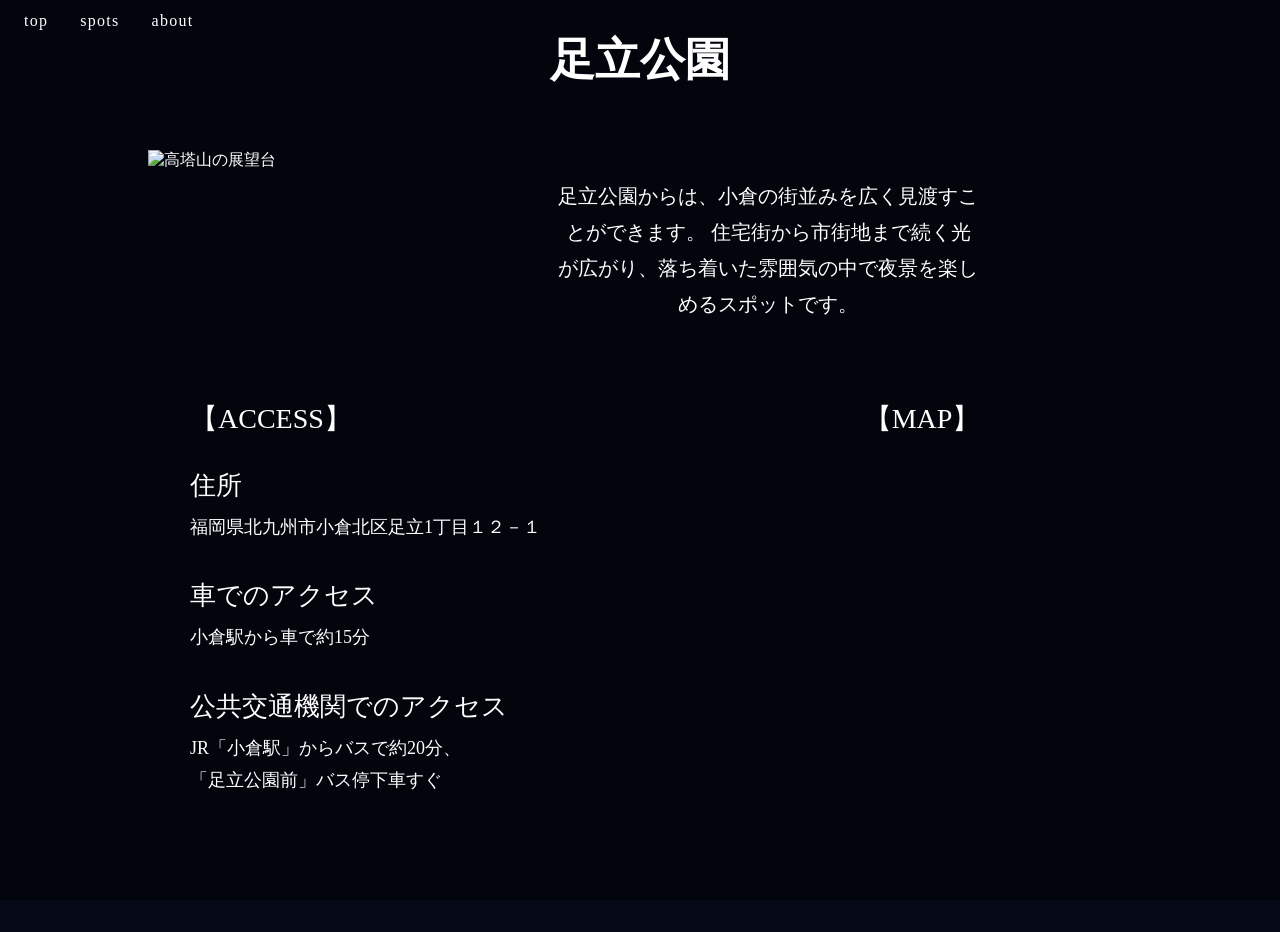
==== adachi.html @ f7392809 "Add files via upload" ====
<!DOCTYPE html>
<html lang="ja">
  <head>
    <meta charset="UTF-8" />
    <meta name="viewport" content="width=device-width, initial-scale=1.0" />
    <title>高塔山 | Night Kitakyu</title>

    <link rel="stylesheet" href="css/common.css" />
    <link rel="stylesheet" href="css/spots.css" />
  </head>

  <body class="sarakura-page">
    <header class="header">
      <input type="checkbox" id="menu-toggle" class="menu-toggle" />

      <label for="menu-toggle" class="hamburger">
        <span></span>
        <span></span>
        <span></span>
      </label>

      <nav class="nav">
        <a href="index.html">top</a>

        <div class="nav-spots">
          <span class="nav-label">spots</span>

          <ul class="spot-menu">
            <li><a href="sarakura.html">SARAKURA</a></li>
            <li><a href="takatou.html">TAKATOU</a></li>
            <li><a href="mekari.html">MEKARI</a></li>
            <li><a href="adachi.html">ADACHI</a></li>
          </ul>
        </div>

        <a href="about.html">about</a>
      </nav>
    </header>

    <div class="back-img">
      <div class="spot-hero-text">
        <h2>足立公園</h2>
      </div>

      <div class="spot-explanation">
        <img
          class="sarakura-spots-page"
          src="https://raw.githubusercontent.com/kikkumikuotoko/images/c8748beb2ebaf8b3e2d3176aafa42ac6ff459240/images/4AB261D7-B960-49E2-9E15-8CD27B5E4936.jpg"
          alt="高塔山の展望台"
        />

        <p>
          足立公園からは、小倉の街並みを広く見渡すことができます。
          住宅街から市街地まで続く光が広がり、落ち着いた雰囲気の中で夜景を楽しめるスポットです。
        </p>
      </div>
       <section class="spot-access">


        <!--===================================================
          ACCESS
        ===================================================-->

        <div class="access-info">

          <h2>
            【ACCESS】
          </h2>


          <!-- 住所 -->
          <div class="access-item">

            <h3>
              住所
            </h3>

            <p>
              福岡県北九州市小倉北区足立1丁目１２－１
            </p>

          </div>


          <!-- 車 -->
          <div class="access-item">

            <h3>
              車でのアクセス
            </h3>

            <p>
              小倉駅から車で約15分
            </p>

          </div>


          <!-- 公共交通機関 -->
          <div class="access-item">

            <h3>
              公共交通機関でのアクセス
            </h3>

            <p>
              JR「小倉駅」からバスで約20分、<br />
              「足立公園前」バス停下車すぐ
            </p>

          </div>

        </div>



        <!--===================================================
          MAP
        ===================================================-->

        <div class="map-info">

          <h2>
            【MAP】
          </h2>

          <iframe src="https://www.google.com/maps/embed?pb=!1m18!1m12!1m3!1d3312.470274395119!2d130.90259237632412!3d33.87754032693403!2m3!1f0!2f0!3f0!3m2!1i1024!2i768!4f13.1!3m3!1m2!1s0x3543bf6e82782d7d%3A0x2dae0fb243562043!2z6Laz56uL5YWs5ZyS5bGV5pyb5bqD5aC0!5e0!3m2!1sja!2sjp!4v1787141450857!5m2!1sja!2sjp"
           width="600" height="450" style="border:0;" 
           allowfullscreen="" 
           loading="lazy" 
           referrerpolicy="strict-origin-when-cross-origin">
          </iframe>

        </div>


      </section>
    </div>
  </body>
</html>
---- css/common.css ----
/*===================================================
  common.css
  全ページ共通CSS
  body / header / nav / hamburger
===================================================*/

/*===================================================
  ページ全体の基本設定
===================================================*/

body {
  margin: 0; /* ブラウザが最初から持っている余白を消す */
  background-color: #050816; /* ページ全体の背景色を黒に近い紺色にする */
  color: white; /* 文字色を白にする */
}

/*===================================================
  PC用：メニュー欄
===================================================*/

/* ヘッダー全体 */
.header {
  width: 100%; /* 画面の横幅いっぱいに広げる */

  position: fixed; /* スクロールしても画面上に固定する */
  top: 0; /* 画面の一番上に配置 */
  left: 0; /* 画面の左端に配置 */

  z-index: 10; /* 他の要素より前面に表示する */

  box-sizing: border-box; /* paddingを含めてwidth:100%に収める */
  padding: 12px 24px; /* ヘッダー内側の余白 */
}

/* ハンバーガーメニュー用のチェックボックスを非表示にする */
.menu-toggle {
  display: none;
}

/* PC版ではハンバーガーボタンを非表示にする */
.hamburger {
  display: none;
}

/* ナビゲーション全体 */
.nav {
  display: flex; /* top、spots、aboutを横並びにする */
  justify-content: flex-start; /* メニュー全体を左側に寄せる */
  align-items: center; /* メニューの縦位置をそろえる */
  gap: 32px; /* メニュー同士の間隔 */
}

/* ナビのリンクとspotsの文字 */
.nav a,
.nav-label {
  color: white; /* 文字色を白にする */
  text-decoration: none; /* リンクの下線を消す */
  font-size: 16px; /* 文字サイズ */
  letter-spacing: 0.08em; /* 文字間隔を少し広げる */
  cursor: pointer; /* マウスを乗せたときにクリックできそうな形にする */
  font-family: serif; /* メニュー文字を明朝体にする */
}

/* spotsメニューの親 */
.nav-spots {
  position: relative; /* 下に出るspot-menuの位置の基準にする */
  padding: 0;
}

/* spotsにカーソルを乗せたときに出るメニュー */
.spot-menu {
  display: none; /* 普段は隠す */

  position: absolute; /* nav-spotsを基準にして重ねて表示する */
  top: 100%; /* spotsの真下に配置 */
  left: 50%; /* 左端を中央位置に置く */
  transform: translateX(-50%); /* 自分の横幅の半分だけ左に戻して中央寄せ */

  list-style: none; /* ul/liの黒丸を消す */
  margin: 0; /* 外側余白を消す */
  padding: 12px 16px; /* メニュー内側の余白 */

  background-color: rgba(0, 0, 0, 0.6); /* 黒の半透明背景 */
}

/* spotsにマウスを乗せたときだけ中身を表示する */
.nav-spots:hover .spot-menu {
  display: flex; /* 非表示だったメニューを表示 */
  flex-direction: column; /* メニュー項目を縦並びにする */
  gap: 10px; /* 項目同士の間隔 */
}

/*===================================================
  スマホ用：ハンバーガーメニュー
===================================================*/

@media screen and (max-width: 600px) {
  /* スマホ版のヘッダー余白 */
  .header {
    padding: 16px 20px;
  }

  /* ハンバーガーボタン */
  .hamburger {
    position: fixed; /* 画面上に固定 */
    top: 16px; /* 上から16px */
    left: 20px; /* 左から20px */

    display: flex; /* 3本線を並べる */
    flex-direction: column; /* 3本線を縦並びにする */
    gap: 6px; /* 線同士の間隔 */

    width: 32px; /* ハンバーガーの横幅 */
    cursor: pointer; /* クリックできる見た目にする */
    z-index: 30; /* navより前に出す */
  }

  /* ハンバーガーの3本線 */
  .hamburger span {
    display: block; /* spanを線として扱う */
    width: 100%; /* 親の横幅いっぱい */
    height: 2px; /* 線の太さ */
    background-color: white; /* 線の色 */
    transition: 0.3s; /* 三本線から×に変わる動きをなめらかにする */
  }

  /* スマホ版のナビメニュー */
  .nav {
    position: fixed; /* 画面に固定 */
    top: 0; /* 上端に配置 */
    left: 0; /* 左端に配置 */

    width: 70%; /* 画面の70%の横幅 */
    height: 100vh; /* 画面の高さ全部 */
    padding: 80px 24px 24px; /* 中身の余白 */
    box-sizing: border-box; /* padding込みでサイズ計算 */

    background-color: rgba(5, 8, 22, 0.95); /* ほぼ黒紺の背景 */

    display: flex; /* 中身をflexで並べる */
    flex-direction: column; /* メニューを縦並びにする */
    align-items: flex-start; /* 左揃え */
    gap: 24px; /* メニュー同士の間隔 */

    transform: translateX(-100%); /* 最初は画面外の左に隠す */
    transition: transform 0.3s ease; /* 開閉をなめらかにする */
    z-index: 20; /* 背景より前、ハンバーガーより後ろ */
  }

  /* チェックボックスがONのとき、navを画面内に出す */
  .menu-toggle:checked ~ .nav {
    transform: translateX(0);
  }

  /* スマホ用にナビ文字を少し大きくする */
  .nav a,
  .nav-label {
    font-size: 18px;
  }

  /* spotsメニューの幅をnavいっぱいにする */
  .nav-spots {
    width: 100%;
  }

  /* スマホではspotsの中身を常に表示する */
  .spot-menu {
    display: flex; /* メニューを表示 */
    flex-direction: column; /* 縦並び */
    gap: 10px; /* 項目間の余白 */

    position: static; /* PC版のabsolute配置を解除 */
    transform: none; /* 中央寄せ用の変形を解除 */
    background-color: transparent; /* 背景を透明にする */
    padding: 12px 0 0 16px; /* 少し右にずらす */
    margin: 0;
  }

  /* メニューが開いているとき、上の線を斜めにして×の片方にする */
  .menu-toggle:checked + .hamburger span:nth-child(1) {
    transform: translateY(8px) rotate(45deg);
  }

  /* メニューが開いているとき、真ん中の線を消す */
  .menu-toggle:checked + .hamburger span:nth-child(2) {
    opacity: 0;
  }

  /* メニューが開いているとき、下の線を斜めにして×のもう片方にする */
  .menu-toggle:checked + .hamburger span:nth-child(3) {
    transform: translateY(-8px) rotate(-45deg);
  }
}
---- css/spots.css ----
/*===================================================
  spots.css
  スポット詳細ページ共通CSS
  対象：皿倉山 / 高塔山 / 和布刈 / 足立公園
===================================================*/

/*===================================================
  PC用：スポット詳細ページ共通
===================================================*/

/* スポット詳細ページの背景エリア */
.back-img {
  min-height: 100vh; /* 最低でも画面1枚分の高さを確保する */

  background-size: cover; /* 背景画像を枠いっぱいに広げる */
  background-position: center; /* 背景画像の中央を見せる */
  background-repeat: no-repeat; /* 背景画像を繰り返さない */
  background-attachment: fixed;/*スクロールしても背景画像をその場に固定する*/

  position: relative; /* 中のタイトルや説明エリアを配置する基準 */

  padding: 100px 20px; /* 上下100px、左右20pxの余白 */
  box-sizing: border-box; /* padding込みでサイズ計算する */
}

/*===================================================
  スポットごとの背景画像
===================================================*/

/* 皿倉山の背景画像 */
.sarakura-page .back-img {
  background-image: linear-gradient(rgba(0, 0, 0, 0.4), rgba(0, 0, 0, 0.4)),
    url('https://raw.githubusercontent.com/kikkumikuotoko/images/b1d9814bfd43ee693b9c7cd55e018ce2aa93c5b8/images/Night_Kitakyu/SARAKURA_pc.png');
}

/* 高塔山の背景画像 */
.takatou-page .back-img {
  background-image: linear-gradient(rgba(0, 0, 0, 0.4), rgba(0, 0, 0, 0.4)),
    url('../images/TAKATOU_pc.png');
}

/* 和布刈の背景画像 */
.mekari-page .back-img {
  background-image: linear-gradient(rgba(0, 0, 0, 0.4), rgba(0, 0, 0, 0.4)),
    url('../images/MEKARI_pc.png');
}

/* 足立公園の背景画像 */
.adachi-page .back-img {
  background-image: linear-gradient(rgba(0, 0, 0, 0.4), rgba(0, 0, 0, 0.4)),
    url('../images/ADACHI_pc.png');
}

/*===================================================
  タイトル
===================================================*/

/* スポット名のタイトル */
.spot-hero-text h2 {
  position: absolute; /* back-imgを基準に自由配置する */
  top: 30px; /* 上から30px */
  left: 50%; /* 左から50% */
  transform: translateX(-50%); /* 自分の横幅の半分だけ左に戻して中央寄せ */

  font-size: 45px; /* タイトルの文字サイズ */
  font-family: serif; /* 明朝体 */
  text-align: center; /* 文字を中央寄せ */
  margin: 0; /* h2が持つ余白を消す */

  z-index: 1; /* 背景画像より前に表示する */
}

/*===================================================
  写真と説明文
===================================================*/

/* 写真と説明文をまとめる箱 */
.spot-explanation {
  position: relative; /* 通常の流れに近い形で配置する */
  top: 30px; /* 上から少し下げる */
  left: 45%; /* 少し左寄りに配置する */
  transform: translateX(-50%); /* 横位置を調整する */

  width: 80%; /* 親要素の80%の横幅 */
  max-width: 900px; /* ただし最大900pxまで */

  display: flex; /* 写真と説明文を横並びにする */
  align-items: center; /* 写真と説明文の縦位置をそろえる */
  gap: 60px; /* 写真と説明文の間隔 */

  margin: 20px; /* 外側余白を消す */
  z-index: 1; /* 背景画像より前に表示する */
}

/* スポット写真 */
.spot-explanation img {
  width: 100%; /* 親の幅に合わせる */
  max-width: 350px; /* ただし最大350pxまで */
  height: 200px; /* 写真の高さ */

  object-fit: cover; /* 比率を崩さず、枠いっぱいに切り抜いて表示 */
  object-position: center; /* 画像の中央を見せる */
  display: block; /* 画像下の謎の隙間を消す */

  flex-shrink: 0; /* flexの中で写真が勝手に縮まないようにする */
}

/* 説明文 */
.spot-explanation p {
  width: 420px; /* 説明文の横幅 */

  font-size: 20px; /* 文字サイズ */
  font-family: serif; /* 明朝体 */
  line-height: 1.8; /* 行間を広げて読みやすくする */

  margin: 0; /* 外側余白を消す */
  text-align: center; /* 文章を中央揃え */
}

/*===================================================
  写真と説明文2
===================================================*/

/* 写真と説明文をまとめる箱 */
.spot-explanation2 {
  position: relative; /* 通常の流れに近い形で配置する */
  top: 30px; /* 上から少し下げる */
  left: 45%; /* 少し左寄りに配置する */
  transform: translateX(-50%); /* 横位置を調整する */

  width: 80%; /* 親要素の80%の横幅 */
  max-width: 900px; /* ただし最大900pxまで */

  display: flex; /* 写真と説明文を横並びにする */
  flex-direction: row-reverse;/*左右を反転させる*/
  align-items: center; /* 写真と説明文の縦位置をそろえる */
  gap: 60px; /* 写真と説明文の間隔 */

  margin: 0; /* 外側余白を消す */
  z-index: 1; /* 背景画像より前に表示する */
}

/* スポット写真 */
.spot-explanation2 img {
  width: 100%; /* 親の幅に合わせる */
  max-width: 350px; /* ただし最大350pxまで */
  height: 200px; /* 写真の高さ */

  object-fit: cover; /* 比率を崩さず、枠いっぱいに切り抜いて表示 */
  object-position: center; /* 画像の中央を見せる */
  display: block; /* 画像下の謎の隙間を消す */

  flex-shrink: 0; /* flexの中で写真が勝手に縮まないようにする */
}

/* 説明文 */
.spot-explanation2 p {
  width: 420px; /* 説明文の横幅 */

  font-size: 20px; /* 文字サイズ */
  font-family: serif; /* 明朝体 */
  line-height: 1.8; /* 行間を広げて読みやすくする */

  margin: 0; /* 外側余白を消す */
  text-align: center; /* 文章を中央揃え */
}

/*===================================================
  PC用：ACCESS / MAP
===================================================*/

/* ACCESSとMAP全体 */
.spot-access {
  width: 90%; /* 親要素の横幅の90%を使う */
  max-width: 900px; /* 最大横幅を900pxにする */

  margin: 80px auto 0; /* 上に80px空けて、左右中央に配置 */

  display: flex; /* ACCESSとMAPを横並びにする */
  justify-content: space-between; /* ACCESSとMAPの間にスペースを作る */
  align-items: flex-start; /* ACCESSとMAPの上端をそろえる */
  gap: 60px; /* ACCESSとMAPの間を60px空ける */

  font-family: serif; /* 明朝体にする */

  position: relative; /* z-indexを使えるようにする */
  z-index: 1; /* 背景画像より前に表示する */
}


/*===================================================
  ACCESS
===================================================*/

/* ACCESS全体 */
.access-info {
  width: 60%; /* 全体の60%をACCESS側に使う */
}


/* 【ACCESS】タイトル */
.access-info h2 {
  font-size: 28px; /* タイトルの文字サイズ */
  font-family: serif; /* 明朝体 */
  font-weight: normal; /* 太字を解除する */

  margin: 0 0 30px; /* 下に30px余白を作る */
  text-align: left; /* 左寄せにする */
}


/* 住所・車・公共交通機関をそれぞれまとめる箱 */
.access-item {
  margin-bottom: 35px; /* 次の項目との間を35px空ける */
}


/* 「住所」「車でのアクセス」など */
.access-item h3 {
  font-size: 26px; /* 項目名の文字サイズ */
  font-family: serif; /* 明朝体 */
  font-weight: normal; /* 太字を解除する */

  margin: 0 0 8px; /* 説明文との間を8px空ける */
}


/* 住所やアクセス方法の文章 */
.access-item p {
  font-size: 18px; /* 説明文の文字サイズ */
  font-family: serif; /* 明朝体 */
  line-height: 1.8; /* 行間を広げる */

  margin: 0; /* pタグの余白を消す */
}


/*===================================================
  MAP
===================================================*/

/* MAP全体 */
.map-info {
  width: 40%; /* 全体の40%をMAP側に使う */
}


/* 【MAP】タイトル */
.map-info h2 {
  font-size: 28px; /* タイトルの文字サイズ */
  font-family: serif; /* 明朝体 */
  font-weight: normal; /* 太字を解除する */

  margin: 0 0 30px; /* 地図との間を30px空ける */
  text-align: center; /* 中央寄せにする */
}


/* Google Map */
.map-info iframe {
  width: 150%; /* 地図をMAPの箱より大きく表示する */
  height: 350px; /* 地図の高さ */

  position: relative; /* 地図の位置を調整できるようにする */
  left: 50%; /* 地図の左端をMAPエリアの中央まで移動する */
  transform: translateX(-50%); /* 地図自身の半分だけ左に戻して中央にする */

  border: 0; /* iframeの枠線を消す */
  display: block; /* iframe下の余計な隙間を消す */
}
/*===================================================
  スマホ用：スポット詳細ページ共通
===================================================*/

@media screen and (max-width: 600px) {
  /* スマホ用の背景エリア */
  .back-img {
    min-height: 100vh; /* 画面1枚分の高さを確保する */

    background-size: cover; /* 背景画像を画面いっぱいに表示 */
    background-position: center; /* 背景画像の中央を見せる */
    background-repeat: no-repeat; /* 背景画像を繰り返さない */
    background-attachment: fixed;/*スクロールしても背景画像をその場に固定する*/

    position: relative; /* タイトルなどを配置する基準 */

    display: flex; /* 中身を配置しやすくする */
    flex-direction: column; /* spot-explanation と spot-explanation2 を 横並びではなく縦並びにする */
    justify-content: center; /* 中身を中央寄せ */
    align-items: center; /* 中身を中央寄せ */

    padding: 100px 20px 0; /* 上下100px、左右20pxの余白 */
    padding-top: 160px; /* 上余白を160pxにする */

    box-sizing: border-box; /* padding込みでサイズ計算 */
  }

  /* スマホ用タイトル */
  .spot-hero-text h2 {
    position: absolute; /* back-imgを基準に自由配置 */
    top: 70px; /* 上から70px */
    left: 50%; /* 左から50% */
    transform: translateX(-50%); /* 自分の横幅の半分だけ戻して中央寄せ */

    white-space: nowrap; /* タイトルを1行にする */

    font-size: 45px; /* スマホ用のタイトルサイズ */
    font-family: serif; /* 明朝体 */
    text-align: center; /* 中央寄せ */
    margin: 0; /* 余白を消す */

    z-index: 1; /* 背景画像より前に出す */
  }

  /* スマホでは写真と説明文を縦並びにする */
  .spot-explanation {
    position: relative; /* absolute配置ではなく通常配置に近くする */
    top: auto; /* PC用のtop指定を解除 */
    left: auto; /* PC用のleft指定を解除 */
    transform: none; /* PC用のtransformを解除 */

    width: 100%; /* 親の幅いっぱい使う */
    max-width: 420px; /* ただし最大420pxまで */

    display: flex; /* 中身の並び方を操作する */
    flex-direction: column; /* 写真と説明文を縦並びにする */
    align-items: center; /* 横方向の中央にそろえる */
    gap: 20px; /* 写真と説明文の間隔 */

    margin: 0 auto; /* 箱そのものを中央に置く */
    z-index: 1; /* 背景画像より前に表示する */
  }

  /* スマホ用スポット写真 */
  .spot-explanation img {
    width: 100%; /* 親の幅に合わせて縮む */
    max-width: 420px; /* ただし最大420pxまで */
    height: 200px; /* 写真の高さ */

    object-fit: cover; /* 比率を崩さずに切り抜く */
    object-position: center; /* 画像の中央を見せる */
    display: block; /* 画像下の隙間を消す */

    flex-shrink: 0; /* 勝手に縮まないようにする */
  }

  /* スマホ用説明文 */
  .spot-explanation p {
    width: 100%; /* 親の幅いっぱい */
    max-width: 420px; /* ただし最大420pxまで */

    font-size: 20px; /* 文字サイズ */
    font-family: serif; /* 明朝体 */
    line-height: 1.8; /* 行間 */

    margin: 0 auto; /* 左右中央に配置 */
    text-align: center; /* 文章を中央揃え */
  }
   /* スマホでは写真と説明文を縦並びにする */
  .spot-explanation2 {
    position: relative; /* absolute配置ではなく通常配置に近くする */
    top: auto; /* PC用のtop指定を解除 */
    left: auto; /* PC用のleft指定を解除 */
    transform: none; /* PC用のtransformを解除 */

    width: 100%; /* 親の幅いっぱい使う */
    max-width: 420px; /* ただし最大420pxまで */

    display: flex; /* 中身の並び方を操作する */
    flex-direction: column; /* 写真と説明文を縦並びにする */
    align-items: center; /* 横方向の中央にそろえる */
    gap: 20px; /* 写真と説明文の間隔 */

    margin: 0 auto; /* 箱そのものを中央に置く */
    z-index: 1; /* 背景画像より前に表示する */
  }

  /* スマホ用スポット写真 */
  .spot-explanation2 img {
    width: 100%; /* 親の幅に合わせて縮む */
    max-width: 420px; /* ただし最大420pxまで */
    height: 200px; /* 写真の高さ */

    object-fit: cover; /* 比率を崩さずに切り抜く */
    object-position: center; /* 画像の中央を見せる */
    display: block; /* 画像下の隙間を消す */

    flex-shrink: 0; /* 勝手に縮まないようにする */
  }

  /* スマホ用説明文 */
  .spot-explanation2 p {
    width: 100%; /* 親の幅いっぱい */
    max-width: 420px; /* ただし最大420pxまで */

    font-size: 20px; /* 文字サイズ */
    font-family: serif; /* 明朝体 */
    line-height: 1.8; /* 行間 */

    margin: 0 auto; /* 左右中央に配置 */
    text-align: center; /* 文章を中央揃え */
  }

  /* ACCESSとMAP全体 */
  .spot-access {
    width: 100%; /* スマホでは横幅いっぱい使う */
    max-width: 420px; /* 最大420pxまでにする */

    margin: 60px auto 0; /* 上に60px空けて中央配置 */

    display: flex; /* 並び方をFlexboxで操作する */
    flex-direction: column; /* ACCESSとMAPを縦並びにする */
    align-items: center; /* 横方向の中央にそろえる */
    gap: 50px; /* ACCESSとMAPの間を50px空ける */
  }

  /* ACCESS側 */
  .access-info {
    width: 100%; /* 横幅いっぱい使う */
  }

  .access-info h2 {
    font-size: 35px; /* スマホ用タイトルサイズ */
    text-align: center; /* 中央寄せ */
    margin: 0 0 30px; /* 下に30px空ける */
  }

  .access-item {
    margin-bottom: 35px; /* 各項目の間隔 */
    text-align: center; /* 内容を中央寄せ */
  }

  .access-item h3 {
    font-size: 34px; /* 項目名の文字サイズ */
    margin: 0 0 8px; /* 内容との間を8px空ける */
  }

  .access-item p {
    width: 100%; /* 横幅いっぱい使う */
    max-width: 420px; /* 最大420pxまで */

    font-size: 24px; /* 説明文サイズ */
    line-height: 1.8; /* 行間を広げる */

    margin: 0 auto; /* 中央配置 */
  }

  /* MAP側 */
  .map-info {
    width: 100%; /* 横幅いっぱい使う */
  }

  .map-info h2 {
    font-size: 26px; /* スマホ用タイトルサイズ */
    text-align: center; /* 中央寄せ */
    margin: 0 0 30px; /* 地図との間を30px空ける */
  }

  .map-info iframe {
    width: 100%; /* 横幅いっぱい */
    height: 300px; /* 地図の高さ */

    border: 0; /* 枠線を消す */
    display: block; /* 余計な隙間を消す */
  }
}
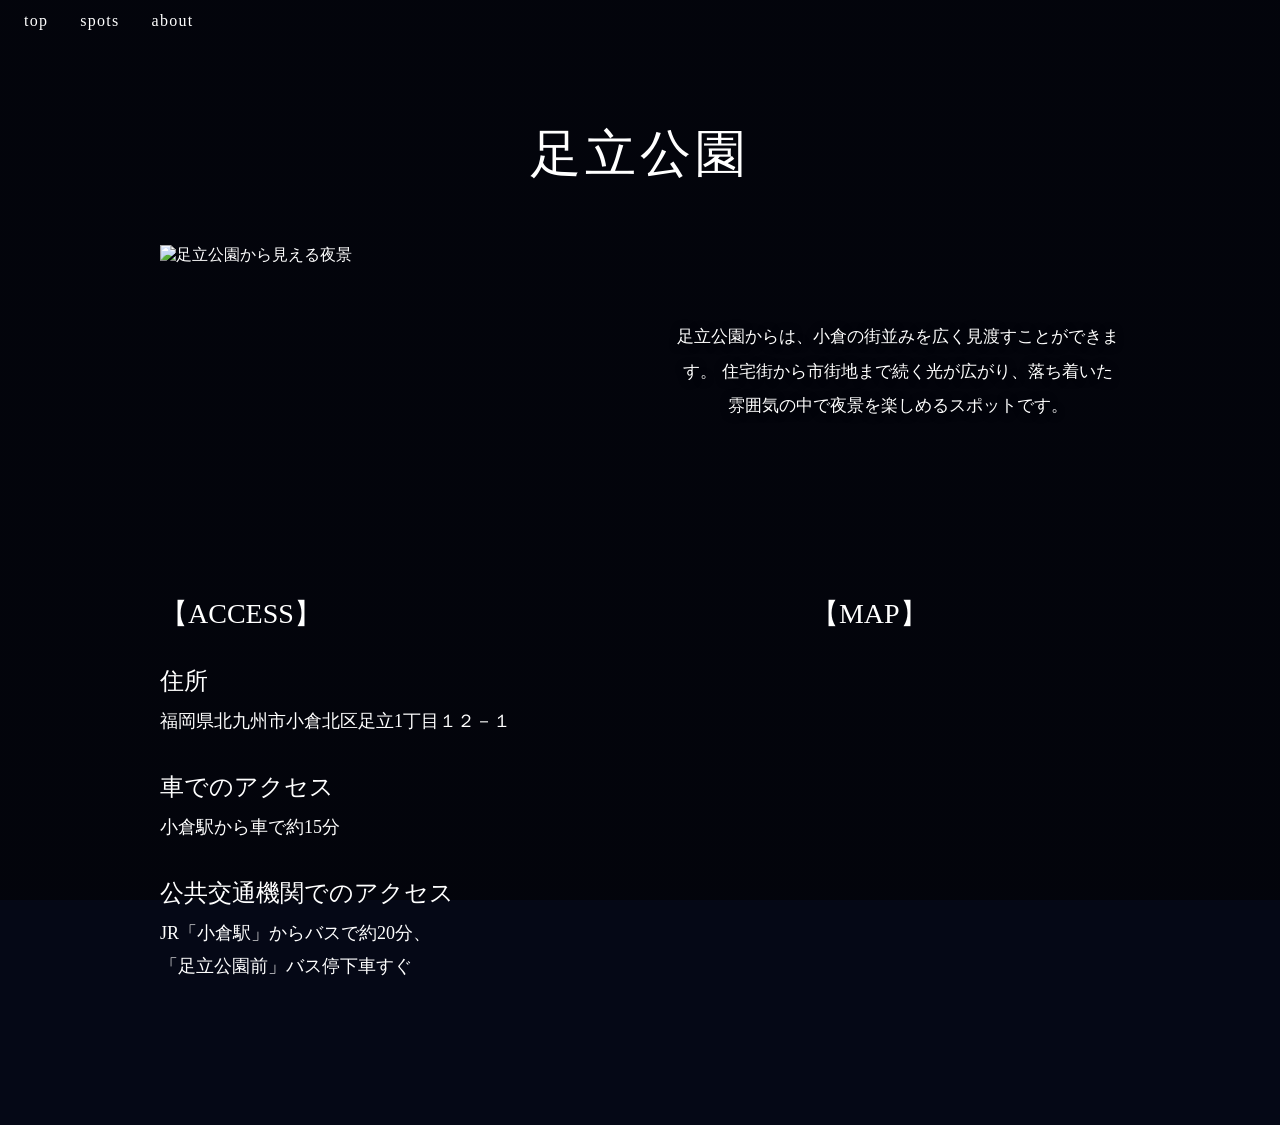
==== commit 92bb724d: "Add files via upload" ====
--- a/adachi.html
+++ b/adachi.html
@@ -3,13 +3,13 @@
   <head>
     <meta charset="UTF-8" />
     <meta name="viewport" content="width=device-width, initial-scale=1.0" />
-    <title>高塔山 | Night Kitakyu</title>
+    <title>足立公園 | Night Kitakyu</title>
 
     <link rel="stylesheet" href="css/common.css" />
     <link rel="stylesheet" href="css/spots.css" />
   </head>
 
-  <body class="sarakura-page">
+  <body class="adachi-page">
     <header class="header">
       <input type="checkbox" id="menu-toggle" class="menu-toggle" />
 
@@ -46,7 +46,7 @@
         <img
           class="sarakura-spots-page"
           src="https://raw.githubusercontent.com/kikkumikuotoko/images/c8748beb2ebaf8b3e2d3176aafa42ac6ff459240/images/4AB261D7-B960-49E2-9E15-8CD27B5E4936.jpg"
-          alt="高塔山の展望台"
+          alt="足立公園から見える夜景"
         />
 
         <p>
--- a/css/spots.css
+++ b/css/spots.css
@@ -1,466 +1,257 @@
-/*===================================================
-  spots.css
-  スポット詳細ページ共通CSS
-  対象：皿倉山 / 高塔山 / 和布刈 / 足立公園
-===================================================*/
-
-/*===================================================
-  PC用：スポット詳細ページ共通
-===================================================*/
-
-/* スポット詳細ページの背景エリア */
-.back-img {
-  min-height: 100vh; /* 最低でも画面1枚分の高さを確保する */
-
-  background-size: cover; /* 背景画像を枠いっぱいに広げる */
-  background-position: center; /* 背景画像の中央を見せる */
-  background-repeat: no-repeat; /* 背景画像を繰り返さない */
-  background-attachment: fixed;/*スクロールしても背景画像をその場に固定する*/
-
-  position: relative; /* 中のタイトルや説明エリアを配置する基準 */
-
-  padding: 100px 20px; /* 上下100px、左右20pxの余白 */
-  box-sizing: border-box; /* padding込みでサイズ計算する */
-}
-
-/*===================================================
-  スポットごとの背景画像
-===================================================*/
-
-/* 皿倉山の背景画像 */
-.sarakura-page .back-img {
-  background-image: linear-gradient(rgba(0, 0, 0, 0.4), rgba(0, 0, 0, 0.4)),
-    url('https://raw.githubusercontent.com/kikkumikuotoko/images/b1d9814bfd43ee693b9c7cd55e018ce2aa93c5b8/images/Night_Kitakyu/SARAKURA_pc.png');
-}
-
-/* 高塔山の背景画像 */
-.takatou-page .back-img {
-  background-image: linear-gradient(rgba(0, 0, 0, 0.4), rgba(0, 0, 0, 0.4)),
-    url('../images/TAKATOU_pc.png');
-}
-
-/* 和布刈の背景画像 */
-.mekari-page .back-img {
-  background-image: linear-gradient(rgba(0, 0, 0, 0.4), rgba(0, 0, 0, 0.4)),
-    url('../images/MEKARI_pc.png');
-}
-
-/* 足立公園の背景画像 */
-.adachi-page .back-img {
-  background-image: linear-gradient(rgba(0, 0, 0, 0.4), rgba(0, 0, 0, 0.4)),
-    url('../images/ADACHI_pc.png');
-}
-
-/*===================================================
-  タイトル
-===================================================*/
-
-/* スポット名のタイトル */
-.spot-hero-text h2 {
-  position: absolute; /* back-imgを基準に自由配置する */
-  top: 30px; /* 上から30px */
-  left: 50%; /* 左から50% */
-  transform: translateX(-50%); /* 自分の横幅の半分だけ左に戻して中央寄せ */
-
-  font-size: 45px; /* タイトルの文字サイズ */
-  font-family: serif; /* 明朝体 */
-  text-align: center; /* 文字を中央寄せ */
-  margin: 0; /* h2が持つ余白を消す */
-
-  z-index: 1; /* 背景画像より前に表示する */
-}
-
-/*===================================================
-  写真と説明文
-===================================================*/
-
-/* 写真と説明文をまとめる箱 */
-.spot-explanation {
-  position: relative; /* 通常の流れに近い形で配置する */
-  top: 30px; /* 上から少し下げる */
-  left: 45%; /* 少し左寄りに配置する */
-  transform: translateX(-50%); /* 横位置を調整する */
-
-  width: 80%; /* 親要素の80%の横幅 */
-  max-width: 900px; /* ただし最大900pxまで */
-
-  display: flex; /* 写真と説明文を横並びにする */
-  align-items: center; /* 写真と説明文の縦位置をそろえる */
-  gap: 60px; /* 写真と説明文の間隔 */
-
-  margin: 20px; /* 外側余白を消す */
-  z-index: 1; /* 背景画像より前に表示する */
-}
-
-/* スポット写真 */
-.spot-explanation img {
-  width: 100%; /* 親の幅に合わせる */
-  max-width: 350px; /* ただし最大350pxまで */
-  height: 200px; /* 写真の高さ */
-
-  object-fit: cover; /* 比率を崩さず、枠いっぱいに切り抜いて表示 */
-  object-position: center; /* 画像の中央を見せる */
-  display: block; /* 画像下の謎の隙間を消す */
-
-  flex-shrink: 0; /* flexの中で写真が勝手に縮まないようにする */
-}
-
-/* 説明文 */
-.spot-explanation p {
-  width: 420px; /* 説明文の横幅 */
-
-  font-size: 20px; /* 文字サイズ */
-  font-family: serif; /* 明朝体 */
-  line-height: 1.8; /* 行間を広げて読みやすくする */
-
-  margin: 0; /* 外側余白を消す */
-  text-align: center; /* 文章を中央揃え */
-}
-
-/*===================================================
-  写真と説明文2
-===================================================*/
-
-/* 写真と説明文をまとめる箱 */
-.spot-explanation2 {
-  position: relative; /* 通常の流れに近い形で配置する */
-  top: 30px; /* 上から少し下げる */
-  left: 45%; /* 少し左寄りに配置する */
-  transform: translateX(-50%); /* 横位置を調整する */
-
-  width: 80%; /* 親要素の80%の横幅 */
-  max-width: 900px; /* ただし最大900pxまで */
-
-  display: flex; /* 写真と説明文を横並びにする */
-  flex-direction: row-reverse;/*左右を反転させる*/
-  align-items: center; /* 写真と説明文の縦位置をそろえる */
-  gap: 60px; /* 写真と説明文の間隔 */
-
-  margin: 0; /* 外側余白を消す */
-  z-index: 1; /* 背景画像より前に表示する */
-}
-
-/* スポット写真 */
-.spot-explanation2 img {
-  width: 100%; /* 親の幅に合わせる */
-  max-width: 350px; /* ただし最大350pxまで */
-  height: 200px; /* 写真の高さ */
-
-  object-fit: cover; /* 比率を崩さず、枠いっぱいに切り抜いて表示 */
-  object-position: center; /* 画像の中央を見せる */
-  display: block; /* 画像下の謎の隙間を消す */
-
-  flex-shrink: 0; /* flexの中で写真が勝手に縮まないようにする */
-}
-
-/* 説明文 */
-.spot-explanation2 p {
-  width: 420px; /* 説明文の横幅 */
-
-  font-size: 20px; /* 文字サイズ */
-  font-family: serif; /* 明朝体 */
-  line-height: 1.8; /* 行間を広げて読みやすくする */
-
-  margin: 0; /* 外側余白を消す */
-  text-align: center; /* 文章を中央揃え */
-}
-
-/*===================================================
-  PC用：ACCESS / MAP
-===================================================*/
-
-/* ACCESSとMAP全体 */
-.spot-access {
-  width: 90%; /* 親要素の横幅の90%を使う */
-  max-width: 900px; /* 最大横幅を900pxにする */
-
-  margin: 80px auto 0; /* 上に80px空けて、左右中央に配置 */
-
-  display: flex; /* ACCESSとMAPを横並びにする */
-  justify-content: space-between; /* ACCESSとMAPの間にスペースを作る */
-  align-items: flex-start; /* ACCESSとMAPの上端をそろえる */
-  gap: 60px; /* ACCESSとMAPの間を60px空ける */
-
-  font-family: serif; /* 明朝体にする */
-
-  position: relative; /* z-indexを使えるようにする */
-  z-index: 1; /* 背景画像より前に表示する */
-}
-
-
-/*===================================================
-  ACCESS
-===================================================*/
-
-/* ACCESS全体 */
-.access-info {
-  width: 60%; /* 全体の60%をACCESS側に使う */
-}
-
-
-/* 【ACCESS】タイトル */
-.access-info h2 {
-  font-size: 28px; /* タイトルの文字サイズ */
-  font-family: serif; /* 明朝体 */
-  font-weight: normal; /* 太字を解除する */
-
-  margin: 0 0 30px; /* 下に30px余白を作る */
-  text-align: left; /* 左寄せにする */
-}
-
-
-/* 住所・車・公共交通機関をそれぞれまとめる箱 */
-.access-item {
-  margin-bottom: 35px; /* 次の項目との間を35px空ける */
-}
-
-
-/* 「住所」「車でのアクセス」など */
-.access-item h3 {
-  font-size: 26px; /* 項目名の文字サイズ */
-  font-family: serif; /* 明朝体 */
-  font-weight: normal; /* 太字を解除する */
-
-  margin: 0 0 8px; /* 説明文との間を8px空ける */
-}
-
-
-/* 住所やアクセス方法の文章 */
-.access-item p {
-  font-size: 18px; /* 説明文の文字サイズ */
-  font-family: serif; /* 明朝体 */
-  line-height: 1.8; /* 行間を広げる */
-
-  margin: 0; /* pタグの余白を消す */
-}
-
-
-/*===================================================
-  MAP
-===================================================*/
-
-/* MAP全体 */
-.map-info {
-  width: 40%; /* 全体の40%をMAP側に使う */
-}
-
-
-/* 【MAP】タイトル */
-.map-info h2 {
-  font-size: 28px; /* タイトルの文字サイズ */
-  font-family: serif; /* 明朝体 */
-  font-weight: normal; /* 太字を解除する */
-
-  margin: 0 0 30px; /* 地図との間を30px空ける */
-  text-align: center; /* 中央寄せにする */
-}
-
-
-/* Google Map */
-.map-info iframe {
-  width: 150%; /* 地図をMAPの箱より大きく表示する */
-  height: 350px; /* 地図の高さ */
-
-  position: relative; /* 地図の位置を調整できるようにする */
-  left: 50%; /* 地図の左端をMAPエリアの中央まで移動する */
-  transform: translateX(-50%); /* 地図自身の半分だけ左に戻して中央にする */
-
-  border: 0; /* iframeの枠線を消す */
-  display: block; /* iframe下の余計な隙間を消す */
-}
-/*===================================================
-  スマホ用：スポット詳細ページ共通
-===================================================*/
-
-@media screen and (max-width: 600px) {
-  /* スマホ用の背景エリア */
-  .back-img {
-    min-height: 100vh; /* 画面1枚分の高さを確保する */
-
-    background-size: cover; /* 背景画像を画面いっぱいに表示 */
-    background-position: center; /* 背景画像の中央を見せる */
-    background-repeat: no-repeat; /* 背景画像を繰り返さない */
-    background-attachment: fixed;/*スクロールしても背景画像をその場に固定する*/
-
-    position: relative; /* タイトルなどを配置する基準 */
-
-    display: flex; /* 中身を配置しやすくする */
-    flex-direction: column; /* spot-explanation と spot-explanation2 を 横並びではなく縦並びにする */
-    justify-content: center; /* 中身を中央寄せ */
-    align-items: center; /* 中身を中央寄せ */
-
-    padding: 100px 20px 0; /* 上下100px、左右20pxの余白 */
-    padding-top: 160px; /* 上余白を160pxにする */
-
-    box-sizing: border-box; /* padding込みでサイズ計算 */
-  }
-
-  /* スマホ用タイトル */
-  .spot-hero-text h2 {
-    position: absolute; /* back-imgを基準に自由配置 */
-    top: 70px; /* 上から70px */
-    left: 50%; /* 左から50% */
-    transform: translateX(-50%); /* 自分の横幅の半分だけ戻して中央寄せ */
-
-    white-space: nowrap; /* タイトルを1行にする */
-
-    font-size: 45px; /* スマホ用のタイトルサイズ */
-    font-family: serif; /* 明朝体 */
-    text-align: center; /* 中央寄せ */
-    margin: 0; /* 余白を消す */
-
-    z-index: 1; /* 背景画像より前に出す */
-  }
-
-  /* スマホでは写真と説明文を縦並びにする */
-  .spot-explanation {
-    position: relative; /* absolute配置ではなく通常配置に近くする */
-    top: auto; /* PC用のtop指定を解除 */
-    left: auto; /* PC用のleft指定を解除 */
-    transform: none; /* PC用のtransformを解除 */
-
-    width: 100%; /* 親の幅いっぱい使う */
-    max-width: 420px; /* ただし最大420pxまで */
-
-    display: flex; /* 中身の並び方を操作する */
-    flex-direction: column; /* 写真と説明文を縦並びにする */
-    align-items: center; /* 横方向の中央にそろえる */
-    gap: 20px; /* 写真と説明文の間隔 */
-
-    margin: 0 auto; /* 箱そのものを中央に置く */
-    z-index: 1; /* 背景画像より前に表示する */
-  }
-
-  /* スマホ用スポット写真 */
-  .spot-explanation img {
-    width: 100%; /* 親の幅に合わせて縮む */
-    max-width: 420px; /* ただし最大420pxまで */
-    height: 200px; /* 写真の高さ */
-
-    object-fit: cover; /* 比率を崩さずに切り抜く */
-    object-position: center; /* 画像の中央を見せる */
-    display: block; /* 画像下の隙間を消す */
-
-    flex-shrink: 0; /* 勝手に縮まないようにする */
-  }
-
-  /* スマホ用説明文 */
-  .spot-explanation p {
-    width: 100%; /* 親の幅いっぱい */
-    max-width: 420px; /* ただし最大420pxまで */
-
-    font-size: 20px; /* 文字サイズ */
-    font-family: serif; /* 明朝体 */
-    line-height: 1.8; /* 行間 */
-
-    margin: 0 auto; /* 左右中央に配置 */
-    text-align: center; /* 文章を中央揃え */
-  }
-   /* スマホでは写真と説明文を縦並びにする */
-  .spot-explanation2 {
-    position: relative; /* absolute配置ではなく通常配置に近くする */
-    top: auto; /* PC用のtop指定を解除 */
-    left: auto; /* PC用のleft指定を解除 */
-    transform: none; /* PC用のtransformを解除 */
-
-    width: 100%; /* 親の幅いっぱい使う */
-    max-width: 420px; /* ただし最大420pxまで */
-
-    display: flex; /* 中身の並び方を操作する */
-    flex-direction: column; /* 写真と説明文を縦並びにする */
-    align-items: center; /* 横方向の中央にそろえる */
-    gap: 20px; /* 写真と説明文の間隔 */
-
-    margin: 0 auto; /* 箱そのものを中央に置く */
-    z-index: 1; /* 背景画像より前に表示する */
-  }
-
-  /* スマホ用スポット写真 */
-  .spot-explanation2 img {
-    width: 100%; /* 親の幅に合わせて縮む */
-    max-width: 420px; /* ただし最大420pxまで */
-    height: 200px; /* 写真の高さ */
-
-    object-fit: cover; /* 比率を崩さずに切り抜く */
-    object-position: center; /* 画像の中央を見せる */
-    display: block; /* 画像下の隙間を消す */
-
-    flex-shrink: 0; /* 勝手に縮まないようにする */
-  }
-
-  /* スマホ用説明文 */
-  .spot-explanation2 p {
-    width: 100%; /* 親の幅いっぱい */
-    max-width: 420px; /* ただし最大420pxまで */
-
-    font-size: 20px; /* 文字サイズ */
-    font-family: serif; /* 明朝体 */
-    line-height: 1.8; /* 行間 */
-
-    margin: 0 auto; /* 左右中央に配置 */
-    text-align: center; /* 文章を中央揃え */
-  }
-
-  /* ACCESSとMAP全体 */
-  .spot-access {
-    width: 100%; /* スマホでは横幅いっぱい使う */
-    max-width: 420px; /* 最大420pxまでにする */
-
-    margin: 60px auto 0; /* 上に60px空けて中央配置 */
-
-    display: flex; /* 並び方をFlexboxで操作する */
-    flex-direction: column; /* ACCESSとMAPを縦並びにする */
-    align-items: center; /* 横方向の中央にそろえる */
-    gap: 50px; /* ACCESSとMAPの間を50px空ける */
-  }
-
-  /* ACCESS側 */
-  .access-info {
-    width: 100%; /* 横幅いっぱい使う */
-  }
-
-  .access-info h2 {
-    font-size: 35px; /* スマホ用タイトルサイズ */
-    text-align: center; /* 中央寄せ */
-    margin: 0 0 30px; /* 下に30px空ける */
-  }
-
-  .access-item {
-    margin-bottom: 35px; /* 各項目の間隔 */
-    text-align: center; /* 内容を中央寄せ */
-  }
-
-  .access-item h3 {
-    font-size: 34px; /* 項目名の文字サイズ */
-    margin: 0 0 8px; /* 内容との間を8px空ける */
-  }
-
-  .access-item p {
-    width: 100%; /* 横幅いっぱい使う */
-    max-width: 420px; /* 最大420pxまで */
-
-    font-size: 24px; /* 説明文サイズ */
-    line-height: 1.8; /* 行間を広げる */
-
-    margin: 0 auto; /* 中央配置 */
-  }
-
-  /* MAP側 */
-  .map-info {
-    width: 100%; /* 横幅いっぱい使う */
-  }
-
-  .map-info h2 {
-    font-size: 26px; /* スマホ用タイトルサイズ */
-    text-align: center; /* 中央寄せ */
-    margin: 0 0 30px; /* 地図との間を30px空ける */
-  }
-
-  .map-info iframe {
-    width: 100%; /* 横幅いっぱい */
-    height: 300px; /* 地図の高さ */
-
-    border: 0; /* 枠線を消す */
-    display: block; /* 余計な隙間を消す */
-  }
-}+/*===================================================
+  spots.css
+  スポット詳細ページ共通CSS
+  対象：皿倉山 / 高塔山 / 和布刈 / 足立公園
+===================================================*/
+
+/* 画面外にはみ出した要素による横スクロールを防ぐ */
+html,
+body {
+  max-width: 100%;
+  overflow-x: hidden;
+}
+
+img,
+iframe {
+  max-width: 100%;
+}
+
+/* 背景画像エリア */
+.back-img {
+  min-height: 100vh;
+  position: relative;
+  padding: 120px clamp(20px, 5vw, 72px) 100px;
+  box-sizing: border-box;
+
+  background-size: cover;
+  background-position: center;
+  background-repeat: no-repeat;
+  background-attachment: fixed;
+}
+
+/* スポットごとの背景画像 */
+.sarakura-page .back-img {
+  background-image:
+    linear-gradient(rgba(0, 0, 0, 0.48), rgba(0, 0, 0, 0.48)),
+    url("https://raw.githubusercontent.com/kikkumikuotoko/images/b1d9814bfd43ee693b9c7cd55e018ce2aa93c5b8/images/Night_Kitakyu/SARAKURA_pc.png");
+}
+
+.takatou-page .back-img {
+  background-image:
+    linear-gradient(rgba(0, 0, 0, 0.48), rgba(0, 0, 0, 0.48)),
+    url("https://raw.githubusercontent.com/kikkumikuotoko/images/72ec95c07c3923e22931a554a100903b91a73d46/images/TAKATOU_pc.png");
+}
+
+.mekari-page .back-img {
+  background-image:
+    linear-gradient(rgba(0, 0, 0, 0.48), rgba(0, 0, 0, 0.48)),
+    url("https://raw.githubusercontent.com/kikkumikuotoko/images/7e8a7d787a54849e4b03d4bf9c7a9c95a5a134ee/images/IMG_0156.jpeg");
+}
+
+.adachi-page .back-img {
+  background-image:
+    linear-gradient(rgba(0, 0, 0, 0.48), rgba(0, 0, 0, 0.48)),
+    url("https://raw.githubusercontent.com/kikkumikuotoko/images/72ec95c07c3923e22931a554a100903b91a73d46/images/ADACHI_pc.png");
+}
+
+/* タイトル */
+.spot-hero-text {
+  width: min(100%, 960px);
+  margin: 0 auto 56px;
+  position: relative;
+  z-index: 1;
+  text-align: center;
+}
+
+.spot-hero-text h2 {
+  margin: 0;
+  font-family: serif;
+  font-size: clamp(40px, 4vw, 56px);
+  font-weight: normal;
+  letter-spacing: 0.08em;
+}
+
+/* 写真と説明文 */
+.spot-explanation,
+.spot-explanation2 {
+  width: min(100%, 960px);
+  margin: 0 auto 72px;
+  position: relative;
+  z-index: 1;
+
+  display: grid;
+  grid-template-columns: repeat(2, minmax(0, 1fr));
+  align-items: center;
+  gap: clamp(36px, 6vw, 72px);
+}
+
+.spot-explanation > *,
+.spot-explanation2 > *,
+.spot-access > * {
+  min-width: 0;
+}
+
+.spot-explanation2 img {
+  order: 2;
+}
+
+.spot-explanation2 p {
+  order: 1;
+}
+
+.spot-explanation img,
+.spot-explanation2 img {
+  display: block;
+  width: 100%;
+  height: auto;
+  aspect-ratio: 7 / 4;
+  object-fit: cover;
+  object-position: center;
+}
+
+.spot-explanation p,
+.spot-explanation2 p {
+  width: auto;
+  margin: 0;
+  font-family: serif;
+  font-size: clamp(16px, 1.35vw, 20px);
+  line-height: 2;
+  text-align: center;
+  text-shadow: 0 1px 8px rgba(0, 0, 0, 0.7);
+}
+
+/* ACCESS / MAP */
+.spot-access {
+  width: min(100%, 960px);
+  margin: 96px auto 0;
+  position: relative;
+  z-index: 1;
+
+  display: grid;
+  grid-template-columns: minmax(0, 0.85fr) minmax(0, 1.15fr);
+  align-items: start;
+  gap: clamp(48px, 7vw, 88px);
+
+  font-family: serif;
+}
+
+.access-info,
+.map-info {
+  min-width: 0;
+}
+
+.access-info h2,
+.map-info h2 {
+  margin: 0 0 32px;
+  font-family: serif;
+  font-size: 28px;
+  font-weight: normal;
+}
+
+.access-info h2 {
+  text-align: left;
+}
+
+.map-info h2 {
+  text-align: center;
+}
+
+.access-item {
+  margin-bottom: 34px;
+}
+
+.access-item:last-child {
+  margin-bottom: 0;
+}
+
+.access-item h3 {
+  margin: 0 0 8px;
+  font-family: serif;
+  font-size: 24px;
+  font-weight: normal;
+}
+
+.access-item p {
+  margin: 0;
+  font-family: serif;
+  font-size: 18px;
+  line-height: 1.8;
+}
+
+.map-info iframe {
+  display: block;
+  width: 100%;
+  height: 360px;
+  border: 0;
+}
+
+/* タブレット・スマートフォン */
+@media screen and (max-width: 768px) {
+  .back-img {
+    padding: 105px 20px 64px;
+    background-attachment: scroll;
+  }
+
+  .spot-hero-text {
+    margin-bottom: 44px;
+  }
+
+  .spot-hero-text h2 {
+    font-size: clamp(34px, 10vw, 45px);
+    letter-spacing: 0.04em;
+  }
+
+  .spot-explanation,
+  .spot-explanation2 {
+    max-width: 520px;
+    grid-template-columns: 1fr;
+    gap: 22px;
+    margin-bottom: 58px;
+  }
+
+  .spot-explanation2 img,
+  .spot-explanation2 p {
+    order: initial;
+  }
+
+  .spot-explanation img,
+  .spot-explanation2 img {
+    aspect-ratio: 16 / 10;
+  }
+
+  .spot-explanation p,
+  .spot-explanation2 p {
+    font-size: 16px;
+    line-height: 1.9;
+  }
+
+  .spot-access {
+    max-width: 520px;
+    margin-top: 76px;
+    grid-template-columns: 1fr;
+    gap: 56px;
+  }
+
+  .access-info h2,
+  .map-info h2 {
+    font-size: 28px;
+    text-align: center;
+  }
+
+  .access-item {
+    margin-bottom: 30px;
+    text-align: center;
+  }
+
+  .access-item h3 {
+    font-size: 22px;
+  }
+
+  .access-item p {
+    font-size: 16px;
+  }
+
+  .map-info iframe {
+    height: 300px;
+  }
+}
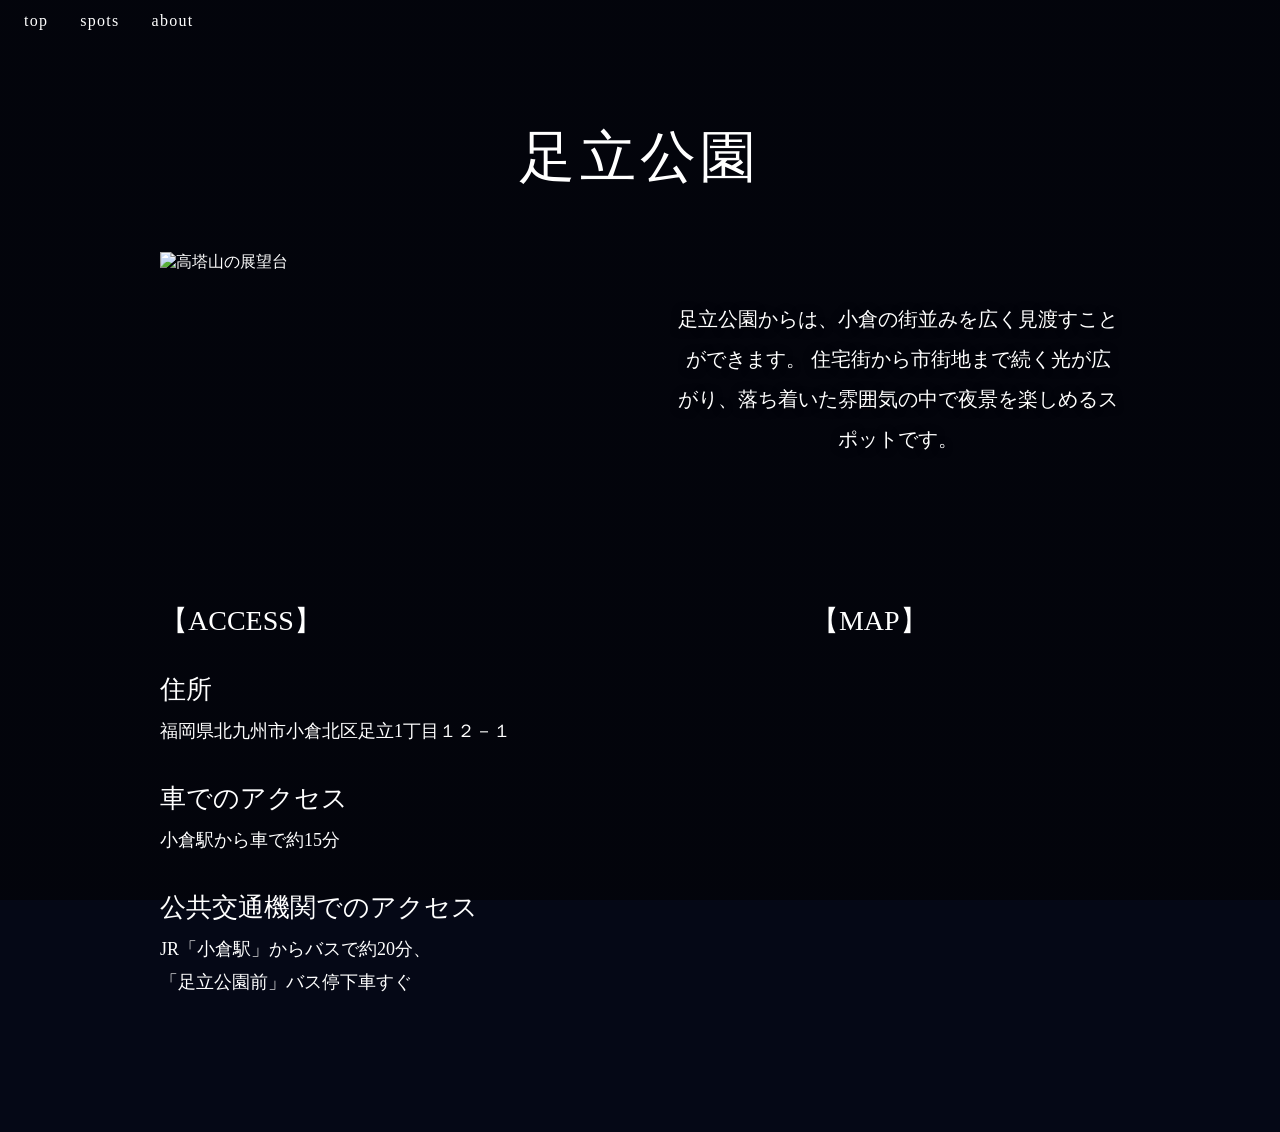
==== commit 617f0371: "HTMLを修正前の状態に戻す" ====
--- a/adachi.html
+++ b/adachi.html
@@ -3,13 +3,13 @@
   <head>
     <meta charset="UTF-8" />
     <meta name="viewport" content="width=device-width, initial-scale=1.0" />
-    <title>足立公園 | Night Kitakyu</title>
+    <title>高塔山 | Night Kitakyu</title>
 
     <link rel="stylesheet" href="css/common.css" />
     <link rel="stylesheet" href="css/spots.css" />
   </head>
 
-  <body class="adachi-page">
+  <body class="sarakura-page">
     <header class="header">
       <input type="checkbox" id="menu-toggle" class="menu-toggle" />
 
@@ -46,7 +46,7 @@
         <img
           class="sarakura-spots-page"
           src="https://raw.githubusercontent.com/kikkumikuotoko/images/c8748beb2ebaf8b3e2d3176aafa42ac6ff459240/images/4AB261D7-B960-49E2-9E15-8CD27B5E4936.jpg"
-          alt="足立公園から見える夜景"
+          alt="高塔山の展望台"
         />
 
         <p>
--- a/css/spots.css
+++ b/css/spots.css
@@ -9,6 +9,15 @@
 body {
   max-width: 100%;
   overflow-x: hidden;
+  scrollbar-width: none;
+  -ms-overflow-style: none;
+}
+
+html::-webkit-scrollbar,
+body::-webkit-scrollbar {
+  display: none;
+  width: 0;
+  height: 0;
 }
 
 img,
@@ -66,7 +75,7 @@
 .spot-hero-text h2 {
   margin: 0;
   font-family: serif;
-  font-size: clamp(40px, 4vw, 56px);
+  font-size: 56px;
   font-weight: normal;
   letter-spacing: 0.08em;
 }
@@ -114,7 +123,7 @@
   width: auto;
   margin: 0;
   font-family: serif;
-  font-size: clamp(16px, 1.35vw, 20px);
+  font-size: 20px;
   line-height: 2;
   text-align: center;
   text-shadow: 0 1px 8px rgba(0, 0, 0, 0.7);
@@ -167,7 +176,7 @@
 .access-item h3 {
   margin: 0 0 8px;
   font-family: serif;
-  font-size: 24px;
+  font-size: 26px;
   font-weight: normal;
 }
 
@@ -197,7 +206,7 @@
   }
 
   .spot-hero-text h2 {
-    font-size: clamp(34px, 10vw, 45px);
+    font-size: 56px;
     letter-spacing: 0.04em;
   }
 
@@ -221,7 +230,7 @@
 
   .spot-explanation p,
   .spot-explanation2 p {
-    font-size: 16px;
+    font-size: 20px;
     line-height: 1.9;
   }
 
@@ -232,9 +241,13 @@
     gap: 56px;
   }
 
-  .access-info h2,
+  .access-info h2 {
+    font-size: 35px;
+    text-align: center;
+  }
+
   .map-info h2 {
-    font-size: 28px;
+    font-size: 26px;
     text-align: center;
   }
 
@@ -244,11 +257,11 @@
   }
 
   .access-item h3 {
-    font-size: 22px;
+    font-size: 34px;
   }
 
   .access-item p {
-    font-size: 16px;
+    font-size: 24px;
   }
 
   .map-info iframe {
